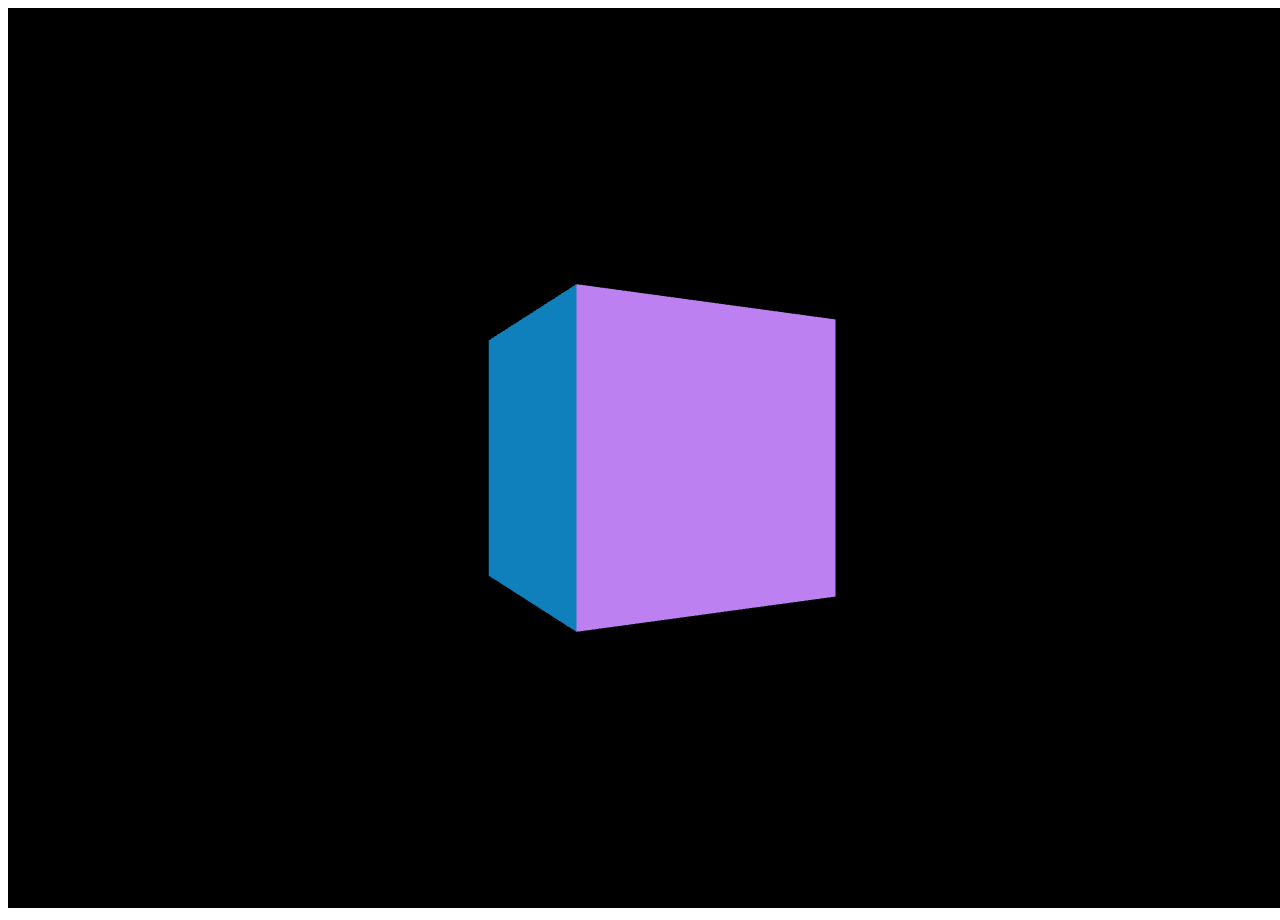
==== Verkefni3/Verkefni3B/index.html @ 616b020a "Verkefni 3" ====
<!DOCTYPE html>
<html>
	<head>
		<title></title>
	</head>
	<body>
		<script type="text/javascript" src="three.min.js"></script>
		<script type="text/javascript" src="main.js"></script>
	</body>
</html>
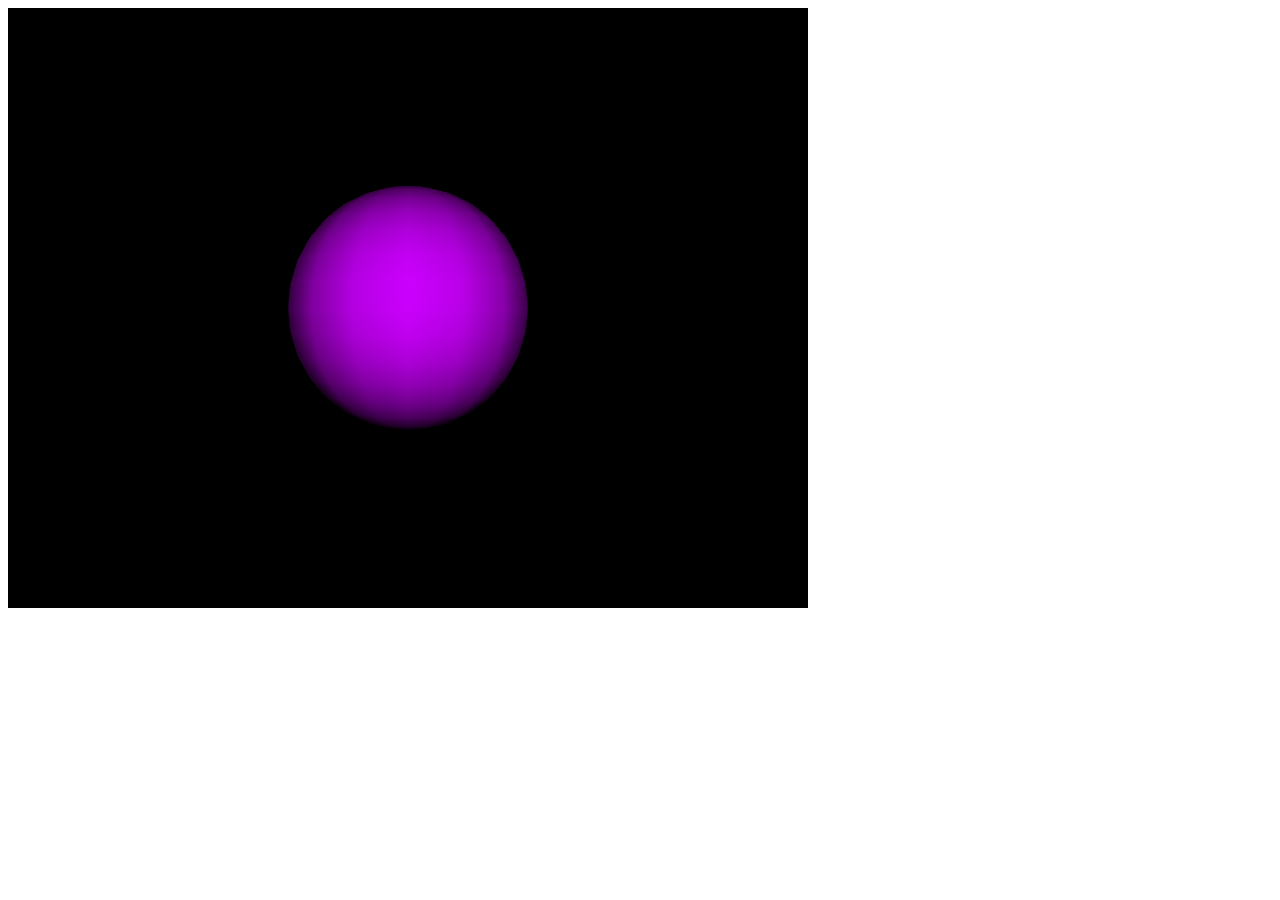
==== commit 05fbea32: "Verkefni 3B uppfært" ====
--- a/Verkefni3/Verkefni3B/index.html
+++ b/Verkefni3/Verkefni3B/index.html
@@ -4,6 +4,7 @@
 		<title></title>
 	</head>
 	<body>
+		<div id="container"></div>
 		<script type="text/javascript" src="three.min.js"></script>
 		<script type="text/javascript" src="main.js"></script>
 	</body>
